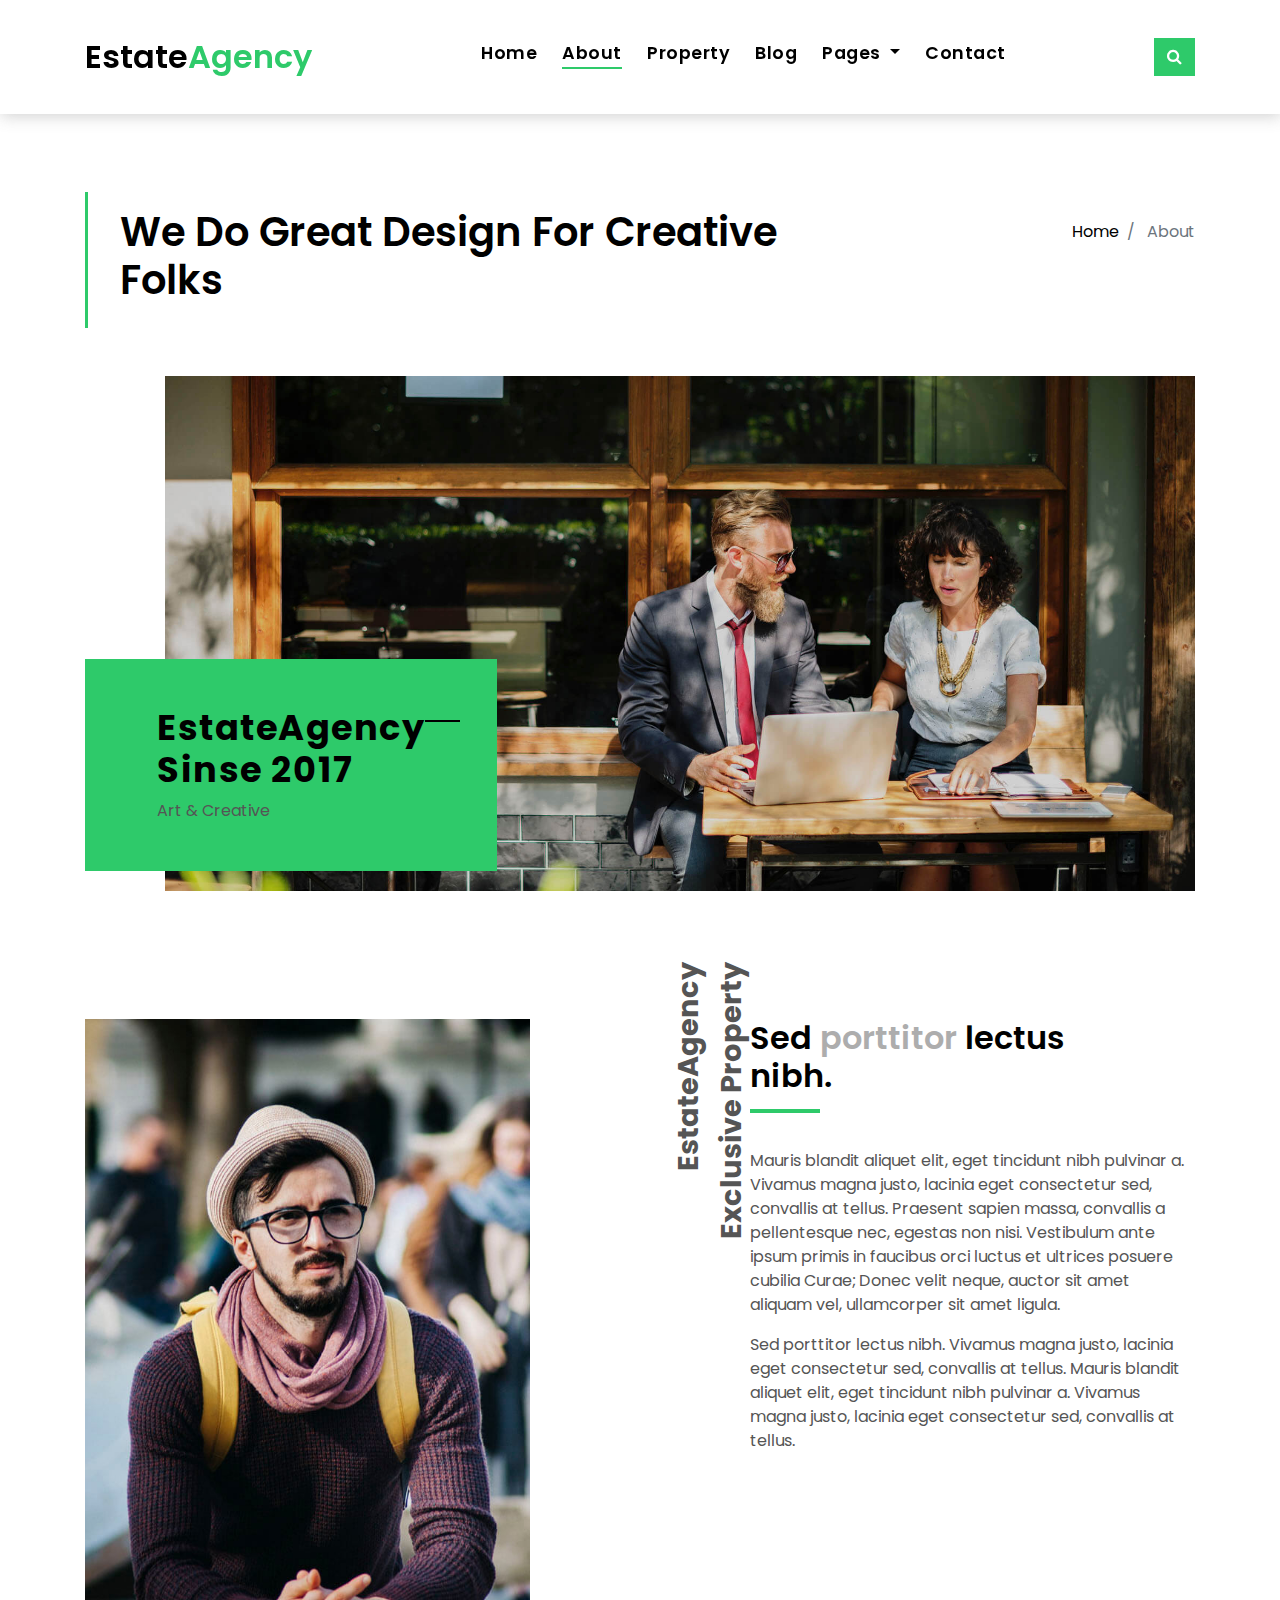
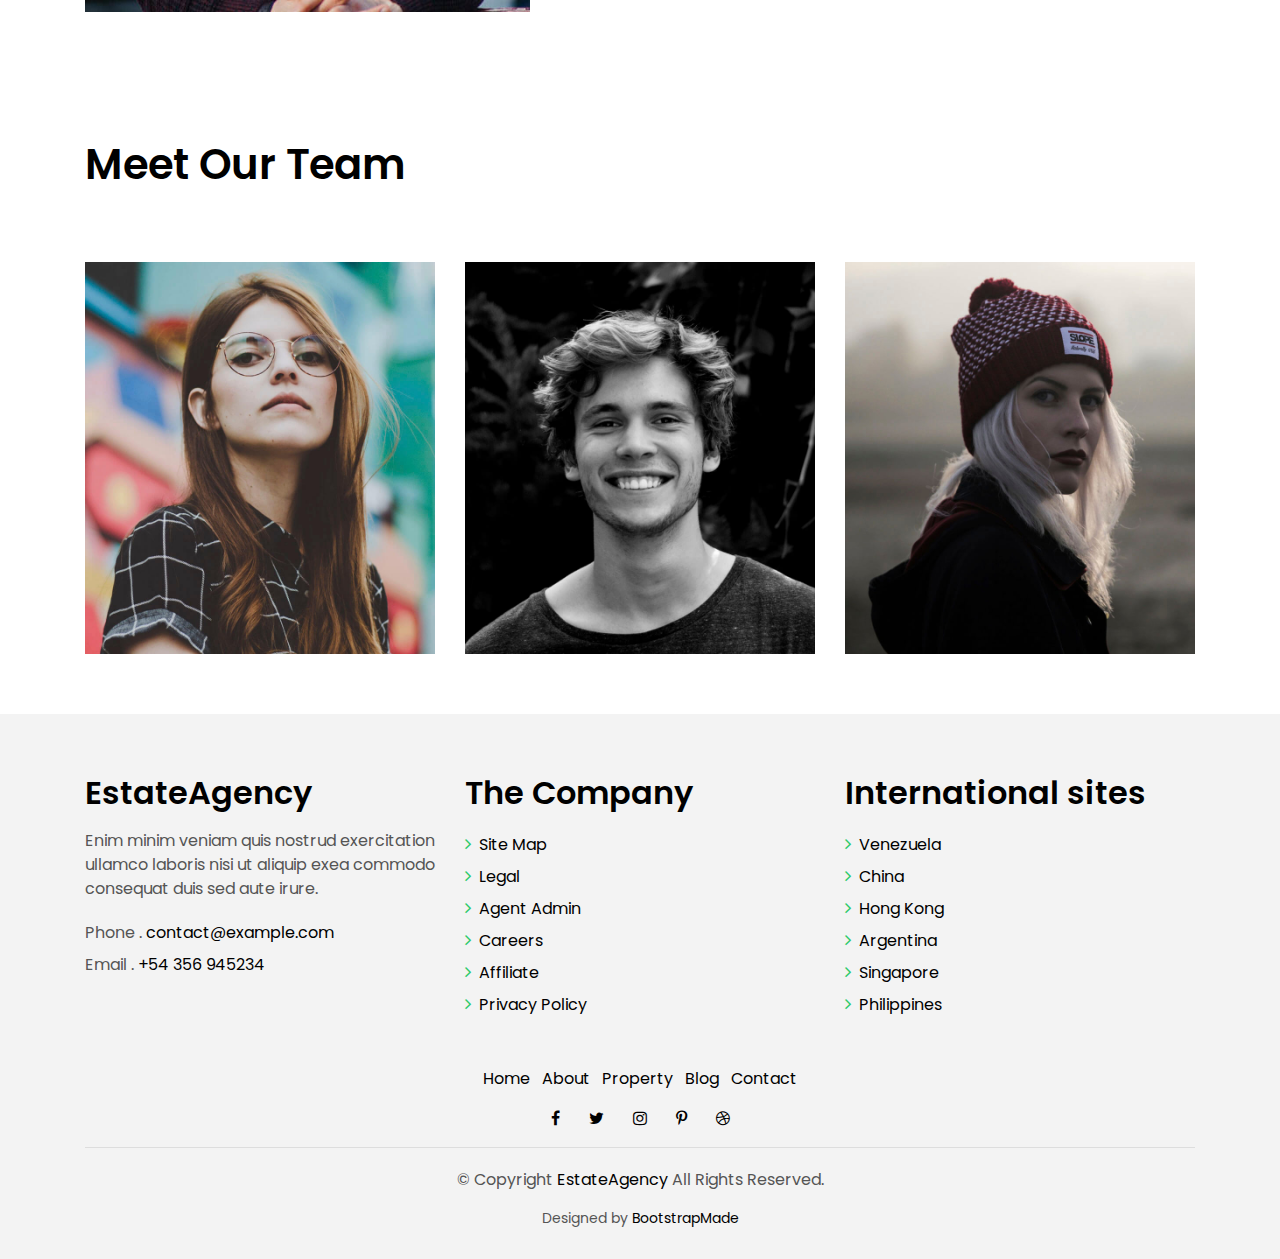
==== src/main/resources/templates/about.html @ 31f3a0de "website upload" ====
<!DOCTYPE html>
<html lang="en">
<head>
  <meta charset="utf-8">
  <title>EstateAgency Bootstrap Template</title>
  <meta content="width=device-width, initial-scale=1.0" name="viewport">
  <meta content="" name="keywords">
  <meta content="" name="description">

  <!-- Favicons -->
  <link href="img/favicon.png" rel="icon">
  <link href="img/apple-touch-icon.png" rel="apple-touch-icon">

  <!-- Google Fonts -->
  <link href="https://fonts.googleapis.com/css?family=Poppins:300,400,500,600,700" rel="stylesheet">

  <!-- Bootstrap CSS File -->
  <link href="lib/bootstrap/css/bootstrap.min.css" rel="stylesheet">

  <!-- Libraries CSS Files -->
  <link href="lib/font-awesome/css/font-awesome.min.css" rel="stylesheet">
  <link href="lib/animate/animate.min.css" rel="stylesheet">
  <link href="lib/ionicons/css/ionicons.min.css" rel="stylesheet">
  <link href="lib/owlcarousel/assets/owl.carousel.min.css" rel="stylesheet">

  <!-- Main Stylesheet File -->
  <link href="css/style.css" rel="stylesheet">

  <!-- =======================================================
    Theme Name: EstateAgency
    Theme URL: https://bootstrapmade.com/real-estate-agency-bootstrap-template/
    Author: BootstrapMade.com
    License: https://bootstrapmade.com/license/
  ======================================================= -->
</head>

<body>

  <div class="click-closed"></div>
  <!--/ Form Search Star /-->
  <div class="box-collapse">
    <div class="title-box-d">
      <h3 class="title-d">Search Property</h3>
    </div>
    <span class="close-box-collapse right-boxed ion-ios-close"></span>
    <div class="box-collapse-wrap form">
      <form class="form-a">
        <div class="row">
          <div class="col-md-12 mb-2">
            <div class="form-group">
              <label for="Type">Keyword</label>
              <input type="text" class="form-control form-control-lg form-control-a" placeholder="Keyword">
            </div>
          </div>
          <div class="col-md-6 mb-2">
            <div class="form-group">
              <label for="Type">Type</label>
              <select class="form-control form-control-lg form-control-a" id="Type">
                <option>All Type</option>
                <option>For Rent</option>
                <option>For Sale</option>
                <option>Open House</option>
              </select>
            </div>
          </div>
          <div class="col-md-6 mb-2">
            <div class="form-group">
              <label for="city">City</label>
              <select class="form-control form-control-lg form-control-a" id="city">
                <option>All City</option>
                <option>Alabama</option>
                <option>Arizona</option>
                <option>California</option>
                <option>Colorado</option>
              </select>
            </div>
          </div>
          <div class="col-md-6 mb-2">
            <div class="form-group">
              <label for="bedrooms">Bedrooms</label>
              <select class="form-control form-control-lg form-control-a" id="bedrooms">
                <option>Any</option>
                <option>01</option>
                <option>02</option>
                <option>03</option>
              </select>
            </div>
          </div>
          <div class="col-md-6 mb-2">
            <div class="form-group">
              <label for="garages">Garages</label>
              <select class="form-control form-control-lg form-control-a" id="garages">
                <option>Any</option>
                <option>01</option>
                <option>02</option>
                <option>03</option>
                <option>04</option>
              </select>
            </div>
          </div>
          <div class="col-md-6 mb-2">
            <div class="form-group">
              <label for="bathrooms">Bathrooms</label>
              <select class="form-control form-control-lg form-control-a" id="bathrooms">
                <option>Any</option>
                <option>01</option>
                <option>02</option>
                <option>03</option>
              </select>
            </div>
          </div>
          <div class="col-md-6 mb-2">
            <div class="form-group">
              <label for="price">Min Price</label>
              <select class="form-control form-control-lg form-control-a" id="price">
                <option>Unlimite</option>
                <option>$50,000</option>
                <option>$100,000</option>
                <option>$150,000</option>
                <option>$200,000</option>
              </select>
            </div>
          </div>
          <div class="col-md-12">
            <button type="submit" class="btn btn-b">Search Property</button>
          </div>
        </div>
      </form>
    </div>
  </div>
  <!--/ Form Search End /-->

  <!--/ Nav Star /-->
  <nav class="navbar navbar-default navbar-trans navbar-expand-lg fixed-top">
    <div class="container">
      <button class="navbar-toggler collapsed" type="button" data-toggle="collapse" data-target="#navbarDefault"
        aria-controls="navbarDefault" aria-expanded="false" aria-label="Toggle navigation">
        <span></span>
        <span></span>
        <span></span>
      </button>
      <a class="navbar-brand text-brand" href="index.html">Estate<span class="color-b">Agency</span></a>
      <button type="button" class="btn btn-link nav-search navbar-toggle-box-collapse d-md-none" data-toggle="collapse"
        data-target="#navbarTogglerDemo01" aria-expanded="false">
        <span class="fa fa-search" aria-hidden="true"></span>
      </button>
      <div class="navbar-collapse collapse justify-content-center" id="navbarDefault">
        <ul class="navbar-nav">
          <li class="nav-item">
            <a class="nav-link" href="index.html">Home</a>
          </li>
          <li class="nav-item">
            <a class="nav-link active" href="about.html">About</a>
          </li>
          <li class="nav-item">
            <a class="nav-link" href="property-grid.html">Property</a>
          </li>
          <li class="nav-item">
            <a class="nav-link" href="blog-grid.html">Blog</a>
          </li>
          <li class="nav-item dropdown">
            <a class="nav-link dropdown-toggle" href="#" id="navbarDropdown" role="button" data-toggle="dropdown"
              aria-haspopup="true" aria-expanded="false">
              Pages
            </a>
            <div class="dropdown-menu" aria-labelledby="navbarDropdown">
              <a class="dropdown-item" href="property-single.html">Property Single</a>
              <a class="dropdown-item" href="blog-single.html">Blog Single</a>
              <a class="dropdown-item" href="agents-grid.html">Agents Grid</a>
              <a class="dropdown-item" href="agent-single.html">Agent Single</a>
            </div>
          </li>
          <li class="nav-item">
            <a class="nav-link" href="contact.html">Contact</a>
          </li>
        </ul>
      </div>
      <button type="button" class="btn btn-b-n navbar-toggle-box-collapse d-none d-md-block" data-toggle="collapse"
        data-target="#navbarTogglerDemo01" aria-expanded="false">
        <span class="fa fa-search" aria-hidden="true"></span>
      </button>
    </div>
  </nav>
  <!--/ Nav End /-->

  <!--/ Intro Single star /-->
  <section class="intro-single">
    <div class="container">
      <div class="row">
        <div class="col-md-12 col-lg-8">
          <div class="title-single-box">
            <h1 class="title-single">We Do Great Design For Creative Folks</h1>
          </div>
        </div>
        <div class="col-md-12 col-lg-4">
          <nav aria-label="breadcrumb" class="breadcrumb-box d-flex justify-content-lg-end">
            <ol class="breadcrumb">
              <li class="breadcrumb-item">
                <a href="#">Home</a>
              </li>
              <li class="breadcrumb-item active" aria-current="page">
                About
              </li>
            </ol>
          </nav>
        </div>
      </div>
    </div>
  </section>
  <!--/ Intro Single End /-->

  <!--/ About Star /-->
  <section class="section-about">
    <div class="container">
      <div class="row">
        <div class="col-sm-12">
          <div class="about-img-box">
            <img src="img/slide-about-1.jpg" alt="" class="img-fluid">
          </div>
          <div class="sinse-box">
            <h3 class="sinse-title">EstateAgency
              <span></span>
              <br> Sinse 2017</h3>
            <p>Art & Creative</p>
          </div>
        </div>
        <div class="col-md-12 section-t8">
          <div class="row">
            <div class="col-md-6 col-lg-5">
              <img src="img/about-2.jpg" alt="" class="img-fluid">
            </div>
            <div class="col-lg-2  d-none d-lg-block">
              <div class="title-vertical d-flex justify-content-start">
                <span>EstateAgency Exclusive Property</span>
              </div>
            </div>
            <div class="col-md-6 col-lg-5 section-md-t3">
              <div class="title-box-d">
                <h3 class="title-d">Sed
                  <span class="color-d">porttitor</span> lectus
                  <br> nibh.</h3>
              </div>
              <p class="color-text-a">
                Mauris blandit aliquet elit, eget tincidunt nibh pulvinar a. Vivamus magna justo, lacinia eget
                consectetur sed, convallis
                at tellus. Praesent sapien massa, convallis a pellentesque nec, egestas non nisi. Vestibulum
                ante ipsum primis in faucibus orci luctus et ultrices posuere cubilia Curae; Donec velit
                neque, auctor sit amet aliquam vel, ullamcorper sit amet ligula.
              </p>
              <p class="color-text-a">
                Sed porttitor lectus nibh. Vivamus magna justo, lacinia eget consectetur sed, convallis at tellus.
                Mauris blandit aliquet
                elit, eget tincidunt nibh pulvinar a. Vivamus magna justo, lacinia eget consectetur sed,
                convallis at tellus.
              </p>
            </div>
          </div>
        </div>
      </div>
    </div>
  </section>
  <!--/ About End /-->

  <!--/ Team Star /-->
  <section class="section-agents section-t8">
    <div class="container">
      <div class="row">
        <div class="col-md-12">
          <div class="title-wrap d-flex justify-content-between">
            <div class="title-box">
              <h2 class="title-a">Meet Our Team</h2>
            </div>
          </div>
        </div>
      </div>
      <div class="row">
        <div class="col-md-4">
          <div class="card-box-d">
            <div class="card-img-d">
              <img src="img/agent-7.jpg" alt="" class="img-d img-fluid">
            </div>
            <div class="card-overlay card-overlay-hover">
              <div class="card-header-d">
                <div class="card-title-d align-self-center">
                  <h3 class="title-d">
                    <a href="agent-single.html" class="link-two">Margaret Sotillo
                      <br> Escala</a>
                  </h3>
                </div>
              </div>
              <div class="card-body-d">
                <p class="content-d color-text-a">
                  Sed porttitor lectus nibh, Cras ultricies ligula sed magna dictum porta two.
                </p>
                <div class="info-agents color-a">
                  <p>
                    <strong>Phone: </strong> +54 356 945234</p>
                  <p>
                    <strong>Email: </strong> agents@example.com</p>
                </div>
              </div>
              <div class="card-footer-d">
                <div class="socials-footer d-flex justify-content-center">
                  <ul class="list-inline">
                    <li class="list-inline-item">
                      <a href="#" class="link-one">
                        <i class="fa fa-facebook" aria-hidden="true"></i>
                      </a>
                    </li>
                    <li class="list-inline-item">
                      <a href="#" class="link-one">
                        <i class="fa fa-twitter" aria-hidden="true"></i>
                      </a>
                    </li>
                    <li class="list-inline-item">
                      <a href="#" class="link-one">
                        <i class="fa fa-instagram" aria-hidden="true"></i>
                      </a>
                    </li>
                    <li class="list-inline-item">
                      <a href="#" class="link-one">
                        <i class="fa fa-pinterest-p" aria-hidden="true"></i>
                      </a>
                    </li>
                    <li class="list-inline-item">
                      <a href="#" class="link-one">
                        <i class="fa fa-dribbble" aria-hidden="true"></i>
                      </a>
                    </li>
                  </ul>
                </div>
              </div>
            </div>
          </div>
        </div>
        <div class="col-md-4">
          <div class="card-box-d">
            <div class="card-img-d">
              <img src="img/agent-6.jpg" alt="" class="img-d img-fluid">
            </div>
            <div class="card-overlay card-overlay-hover">
              <div class="card-header-d">
                <div class="card-title-d align-self-center">
                  <h3 class="title-d">
                    <a href="agent-single.html" class="link-two">Stiven Spilver
                      <br> Darw</a>
                  </h3>
                </div>
              </div>
              <div class="card-body-d">
                <p class="content-d color-text-a">
                  Sed porttitor lectus nibh, Cras ultricies ligula sed magna dictum porta two.
                </p>
                <div class="info-agents color-a">
                  <p>
                    <strong>Phone: </strong> +54 356 945234</p>
                  <p>
                    <strong>Email: </strong> agents@example.com</p>
                </div>
              </div>
              <div class="card-footer-d">
                <div class="socials-footer d-flex justify-content-center">
                  <ul class="list-inline">
                    <li class="list-inline-item">
                      <a href="#" class="link-one">
                        <i class="fa fa-facebook" aria-hidden="true"></i>
                      </a>
                    </li>
                    <li class="list-inline-item">
                      <a href="#" class="link-one">
                        <i class="fa fa-twitter" aria-hidden="true"></i>
                      </a>
                    </li>
                    <li class="list-inline-item">
                      <a href="#" class="link-one">
                        <i class="fa fa-instagram" aria-hidden="true"></i>
                      </a>
                    </li>
                    <li class="list-inline-item">
                      <a href="#" class="link-one">
                        <i class="fa fa-pinterest-p" aria-hidden="true"></i>
                      </a>
                    </li>
                    <li class="list-inline-item">
                      <a href="#" class="link-one">
                        <i class="fa fa-dribbble" aria-hidden="true"></i>
                      </a>
                    </li>
                  </ul>
                </div>
              </div>
            </div>
          </div>
        </div>
        <div class="col-md-4">
          <div class="card-box-d">
            <div class="card-img-d">
              <img src="img/agent-5.jpg" alt="" class="img-d img-fluid">
            </div>
            <div class="card-overlay card-overlay-hover">
              <div class="card-header-d">
                <div class="card-title-d align-self-center">
                  <h3 class="title-d">
                    <a href="agent-single.html" class="link-two">Emma Toledo
                      <br> Cascada</a>
                  </h3>
                </div>
              </div>
              <div class="card-body-d">
                <p class="content-d color-text-a">
                  Sed porttitor lectus nibh, Cras ultricies ligula sed magna dictum porta two.
                </p>
                <div class="info-agents color-a">
                  <p>
                    <strong>Phone: </strong> +54 356 945234</p>
                  <p>
                    <strong>Email: </strong> agents@example.com</p>
                </div>
              </div>
              <div class="card-footer-d">
                <div class="socials-footer d-flex justify-content-center">
                  <ul class="list-inline">
                    <li class="list-inline-item">
                      <a href="#" class="link-one">
                        <i class="fa fa-facebook" aria-hidden="true"></i>
                      </a>
                    </li>
                    <li class="list-inline-item">
                      <a href="#" class="link-one">
                        <i class="fa fa-twitter" aria-hidden="true"></i>
                      </a>
                    </li>
                    <li class="list-inline-item">
                      <a href="#" class="link-one">
                        <i class="fa fa-instagram" aria-hidden="true"></i>
                      </a>
                    </li>
                    <li class="list-inline-item">
                      <a href="#" class="link-one">
                        <i class="fa fa-pinterest-p" aria-hidden="true"></i>
                      </a>
                    </li>
                    <li class="list-inline-item">
                      <a href="#" class="link-one">
                        <i class="fa fa-dribbble" aria-hidden="true"></i>
                      </a>
                    </li>
                  </ul>
                </div>
              </div>
            </div>
          </div>
        </div>
      </div>
    </div>
  </section>
  <!--/ Team End /-->

  <!--/ footer Star /-->
  <section class="section-footer">
    <div class="container">
      <div class="row">
        <div class="col-sm-12 col-md-4">
          <div class="widget-a">
            <div class="w-header-a">
              <h3 class="w-title-a text-brand">EstateAgency</h3>
            </div>
            <div class="w-body-a">
              <p class="w-text-a color-text-a">
                Enim minim veniam quis nostrud exercitation ullamco laboris nisi ut aliquip exea commodo consequat duis
                sed aute irure.
              </p>
            </div>
            <div class="w-footer-a">
              <ul class="list-unstyled">
                <li class="color-a">
                  <span class="color-text-a">Phone .</span> contact@example.com</li>
                <li class="color-a">
                  <span class="color-text-a">Email .</span> +54 356 945234</li>
              </ul>
            </div>
          </div>
        </div>
        <div class="col-sm-12 col-md-4 section-md-t3">
          <div class="widget-a">
            <div class="w-header-a">
              <h3 class="w-title-a text-brand">The Company</h3>
            </div>
            <div class="w-body-a">
              <div class="w-body-a">
                <ul class="list-unstyled">
                  <li class="item-list-a">
                    <i class="fa fa-angle-right"></i> <a href="#">Site Map</a>
                  </li>
                  <li class="item-list-a">
                    <i class="fa fa-angle-right"></i> <a href="#">Legal</a>
                  </li>
                  <li class="item-list-a">
                    <i class="fa fa-angle-right"></i> <a href="#">Agent Admin</a>
                  </li>
                  <li class="item-list-a">
                    <i class="fa fa-angle-right"></i> <a href="#">Careers</a>
                  </li>
                  <li class="item-list-a">
                    <i class="fa fa-angle-right"></i> <a href="#">Affiliate</a>
                  </li>
                  <li class="item-list-a">
                    <i class="fa fa-angle-right"></i> <a href="#">Privacy Policy</a>
                  </li>
                </ul>
              </div>
            </div>
          </div>
        </div>
        <div class="col-sm-12 col-md-4 section-md-t3">
          <div class="widget-a">
            <div class="w-header-a">
              <h3 class="w-title-a text-brand">International sites</h3>
            </div>
            <div class="w-body-a">
              <ul class="list-unstyled">
                <li class="item-list-a">
                  <i class="fa fa-angle-right"></i> <a href="#">Venezuela</a>
                </li>
                <li class="item-list-a">
                  <i class="fa fa-angle-right"></i> <a href="#">China</a>
                </li>
                <li class="item-list-a">
                  <i class="fa fa-angle-right"></i> <a href="#">Hong Kong</a>
                </li>
                <li class="item-list-a">
                  <i class="fa fa-angle-right"></i> <a href="#">Argentina</a>
                </li>
                <li class="item-list-a">
                  <i class="fa fa-angle-right"></i> <a href="#">Singapore</a>
                </li>
                <li class="item-list-a">
                  <i class="fa fa-angle-right"></i> <a href="#">Philippines</a>
                </li>
              </ul>
            </div>
          </div>
        </div>
      </div>
    </div>
  </section>
  <footer>
    <div class="container">
      <div class="row">
        <div class="col-md-12">
          <nav class="nav-footer">
            <ul class="list-inline">
              <li class="list-inline-item">
                <a href="#">Home</a>
              </li>
              <li class="list-inline-item">
                <a href="#">About</a>
              </li>
              <li class="list-inline-item">
                <a href="#">Property</a>
              </li>
              <li class="list-inline-item">
                <a href="#">Blog</a>
              </li>
              <li class="list-inline-item">
                <a href="#">Contact</a>
              </li>
            </ul>
          </nav>
          <div class="socials-a">
            <ul class="list-inline">
              <li class="list-inline-item">
                <a href="#">
                  <i class="fa fa-facebook" aria-hidden="true"></i>
                </a>
              </li>
              <li class="list-inline-item">
                <a href="#">
                  <i class="fa fa-twitter" aria-hidden="true"></i>
                </a>
              </li>
              <li class="list-inline-item">
                <a href="#">
                  <i class="fa fa-instagram" aria-hidden="true"></i>
                </a>
              </li>
              <li class="list-inline-item">
                <a href="#">
                  <i class="fa fa-pinterest-p" aria-hidden="true"></i>
                </a>
              </li>
              <li class="list-inline-item">
                <a href="#">
                  <i class="fa fa-dribbble" aria-hidden="true"></i>
                </a>
              </li>
            </ul>
          </div>
          <div class="copyright-footer">
            <p class="copyright color-text-a">
              &copy; Copyright
              <span class="color-a">EstateAgency</span> All Rights Reserved.
            </p>
          </div>
          <div class="credits">
            <!--
              All the links in the footer should remain intact.
              You can delete the links only if you purchased the pro version.
              Licensing information: https://bootstrapmade.com/license/
              Purchase the pro version with working PHP/AJAX contact form: https://bootstrapmade.com/buy/?theme=EstateAgency
            -->
            Designed by <a href="https://bootstrapmade.com/">BootstrapMade</a>
          </div>
        </div>
      </div>
    </div>
  </footer>
  <!--/ Footer End /-->

  <a href="#" class="back-to-top"><i class="fa fa-chevron-up"></i></a>
  <div id="preloader"></div>

  <!-- JavaScript Libraries -->
  <script src="lib/jquery/jquery.min.js"></script>
  <script src="lib/jquery/jquery-migrate.min.js"></script>
  <script src="lib/popper/popper.min.js"></script>
  <script src="lib/bootstrap/js/bootstrap.min.js"></script>
  <script src="lib/easing/easing.min.js"></script>
  <script src="lib/owlcarousel/owl.carousel.min.js"></script>
  <script src="lib/scrollreveal/scrollreveal.min.js"></script>
  <!-- Contact Form JavaScript File -->
  <script src="contactform/contactform.js"></script>

  <!-- Template Main Javascript File -->
  <script src="js/main.js"></script>

</body>
</html>
---- src/main/resources/templates/css/style.css ----
/*
  Theme Name: EstateAgency
  Theme URL: https://bootstrapmade.com/real-estate-agency-bootstrap-template/
  Author: BootstrapMade.com
  License: https://bootstrapmade.com/license/
*/

/*======================================
//--//-->   STYLES GENERALES
======================================*/

body {
  font-family: 'Poppins', sans-serif;
  color: #555555;
}

h1,
h2,
h3,
h4,
h5,
h6 {
  color: #000000;
}

a {
  color: #000000;
  transition: all .5s ease;
}

a:hover {
  color: #2eca6a;
  text-decoration: none;
}

.link-two {
  color: #000000;
  transition: all .5s ease;
}

.link-two:hover {
  text-decoration: underline;
  color: #000000;
}

.link-one {
  color: #000000;
  transition: all .5s ease;
}

.link-one:hover {
  color: #000000;
  text-decoration: none;
}

.link-icon {
  color: #000000;
  font-weight: 500;
}

.link-icon span {
  font-size: 14px;
  padding-left: 4px;
  vertical-align: middle;
}

.link-a {
  color: #ffffff;
  text-decoration: none;
}

.link-a:hover {
  color: #ffffff;
  text-decoration: none;
}

.link-a span {
  font-size: 18px;
  vertical-align: middle;
  margin-left: 5px;
}

.text-brand {
  color: #000000;
  font-size: 2rem;
  font-weight: 600;
}

.color-a {
  color: #000000;
}

.color-b {
  color: #2eca6a;
}

.color-d {
  color: #adadad;
}

.color-text-a {
  color: #555555;
}

.no-margin {
  margin: 0;
}

/*------/ Nav Pills  /------*/

.nav-pills-a.nav-pills .nav-link {
  color: #000000;
  position: relative;
  font-weight: 600;
}

.nav-pills-a.nav-pills .nav-link.active {
  background-color: transparent;
}

.nav-pills-a.nav-pills .nav-link.active:after {
  content: '';
  position: absolute;
  left: 0;
  bottom: -1px;
  width: 100%;
  height: 2px;
  background-color: #2eca6a;
  z-index: 2;
}

/*------/ Bg Image /------*/

.bg-image {
  background-repeat: no-repeat;
  background-attachment: fixed;
  background-size: cover;
  background-position: center center;
}

/*------/ List a /------*/

.list-a {
  display: inline-block;
  line-height: 2;
  padding: 0;
  list-style: none;
}

.list-a li {
  position: relative;
  width: 50%;
  float: left;
  padding-left: 25px;
  padding-right: 5px;
}

.list-a li:before {
  content: '';
  width: 10px;
  height: 2px;
  position: absolute;
  background-color: #313131;
  top: 15px;
  left: 0;
}

/*------/ Pagination-a /------*/

.pagination-a .pagination .page-link {
  margin: 0 .2rem;
  border-color: transparent;
  padding: .5rem .8rem;
  color: #000000;
}

.pagination-a .pagination .page-link:hover,
.pagination-a .pagination .page-link:active,
.pagination-a .pagination .page-link:focus {
  background-color: #2eca6a;
}

.pagination-a .pagination .page-link span {
  font-size: 1.2rem;
}

.pagination-a .pagination .next .page-link {
  padding: .4rem .9rem;
}

.pagination-a .pagination .page-item:last-child .page-link {
  border-top-right-radius: 0;
  border-bottom-right-radius: 0;
}

.pagination-a .pagination .page-item:first-child .page-link {
  border-top-left-radius: 0;
  border-bottom-left-radius: 0;
}

.pagination-a .pagination .page-item.disabled .page-link {
  padding: .4rem .9rem;
  color: #555555;
}

.pagination-a .pagination .page-item.active .page-link {
  background-color: #2eca6a;
}

.a {
  color: #2eca6a;
  font-size: 1.3rem;
}

/*------/ Icon Box /------*/

.icon-box .icon-box-icon {
  display: table-cell;
  vertical-align: top;
  font-size: 36px;
  color: #000000;
  width: 50px;
  padding-top: 8px;
}

.icon-box .icon-box-content {
  padding-top: 18px;
}

/*------/ Space Padding /------*/

.section-t8 {
  padding-top: 8rem;
}

.section-t4 {
  padding-top: 4rem;
}

.section-t3 {
  padding-top: 3rem;
}

.section-b2 {
  padding-bottom: 2rem;
}

.section-tb85 {
  padding: 8rem 0 5rem 0;
}

/*------/ Title /------*/

.title-wrap {
  padding-bottom: 4rem;
}

.title-a {
  font-size: 2.6rem;
  font-weight: 600;
}

.title-link {
  font-size: 1.2rem;
  font-weight: 300;
  padding-top: 1.2rem;
}

.title-link a {
  color: #313131;
}

.title-link span {
  font-size: 20px;
  padding-left: 4px;
  vertical-align: middle;
}

.title-box-d {
  padding-bottom: 1.8rem;
  margin-bottom: 1rem;
  position: relative;
}

.title-box-d .title-d {
  font-weight: 600;
  font-size: 2rem;
}

.title-box-d .title-d:after {
  content: '';
  position: absolute;
  width: 70px;
  height: 4px;
  background-color: #2eca6a;
  bottom: 20px;
  left: 0;
}

/*------/ Display Table & Table Cell /------*/

.display-table {
  width: 100%;
  height: 100%;
  display: table;
}

.table-cell {
  display: table-cell;
  vertical-align: middle;
}

/*------/ Ul Resect /------*/

.ul-resect ul,
.list-a ul,
.box-comments ul {
  list-style: none;
  padding-left: 0;
  margin-bottom: 0;
}

/*------/ Overlay /------*/

.overlay-a {
  background: linear-gradient(to bottom, rgba(0, 0, 0, 0) 0%, rgba(0, 0, 0, 0.2) 27%, rgba(0, 0, 0, 0.65) 90%);
}

.overlay {
  position: absolute;
  top: 0;
  left: 0px;
  padding: 0;
  height: 100%;
  width: 100%;
}

/*------/ Owl carousel /------*/

.owl-theme .owl-dots {
  text-align: center;
  margin-top: 18px;
}

.owl-theme .owl-dots .owl-dot {
  display: inline-block;
}

.owl-theme .owl-dots .owl-dot span {
  width: 16px;
  height: 9px;
  margin: 5px 5px;
  background: #000000;
  border: 0px solid #000000;
  display: block;
  transition: all 0.6s ease-in-out;
  cursor: pointer;
  border-radius: 0px;
}

.owl-theme .owl-dots .owl-dot:hover span {
  background-color: #2eca6a;
}

.owl-theme .owl-dots .owl-dot.active span {
  background-color: #2eca6a;
  width: 35px;
}

.owl-arrow .owl-nav {
  position: absolute;
  top: 0;
  right: 0;
  font-size: 1.8rem;
}

.owl-arrow .owl-nav .owl-prev,
.owl-arrow .owl-nav .owl-next {
  display: inline-block;
  transition: all 0.6s ease-in-out;
  color: #000000;
}

.owl-arrow .owl-nav .owl-prev.disabled,
.owl-arrow .owl-nav .owl-next.disabled {
  transition: all 0.6s ease-in-out;
  color: #adadad;
}

.owl-arrow .owl-nav .owl-next {
  margin-left: 15px;
}

.nav-arrow-a .owl-arrow .owl-nav {
  font-size: 1.8rem;
  margin-top: -110px;
}

.nav-arrow-a .owl-arrow .owl-nav .owl-next {
  margin-left: 15px;
}

.nav-arrow-b .owl-arrow .owl-nav {
  position: absolute;
  top: 0;
  right: 0;
  font-size: 1.2rem;
}

.nav-arrow-b .owl-arrow .owl-nav .owl-prev,
.nav-arrow-b .owl-arrow .owl-nav .owl-next {
  padding: .7rem 1.5rem !important;
  display: inline-block;
  transition: all 0.6s ease-in-out;
  color: #ffffff;
  background-color: #2eca6a;
  opacity: .9;
}

.nav-arrow-b .owl-arrow .owl-nav .owl-prev.disabled,
.nav-arrow-b .owl-arrow .owl-nav .owl-next.disabled {
  transition: all 0.6s ease-in-out;
  color: #ffffff;
}

.nav-arrow-b .owl-arrow .owl-nav .owl-prev:hover,
.nav-arrow-b .owl-arrow .owl-nav .owl-next:hover {
  background-color: #26a356;
}

.nav-arrow-b .owl-arrow .owl-nav .owl-next {
  margin-left: 0px;
}

/*------/ Socials /------*/

.socials-a .list-inline-item:not(:last-child) {
  margin-right: 25px;
}

/* Back to top button */

.back-to-top {
  position: fixed;
  display: none;
  background: #2eca6a;
  color: #fff;
  width: 44px;
  height: 44px;
  text-align: center;
  line-height: 1;
  font-size: 16px;
  border-radius: 50%;
  right: 15px;
  bottom: 15px;
  transition: background 0.5s;
  z-index: 11;
}

.back-to-top i {
  padding-top: 12px;
  color: #fff;
}

/* Prelaoder */

#preloader {
  position: fixed;
  top: 0;
  left: 0;
  right: 0;
  bottom: 0;
  z-index: 9999;
  overflow: hidden;
  background: #fff;
}

#preloader:before {
  content: "";
  position: fixed;
  top: calc(50% - 30px);
  left: calc(50% - 30px);
  border: 6px solid #f2f2f2;
  border-top: 6px solid #2eca6a;
  border-radius: 50%;
  width: 60px;
  height: 60px;
  -webkit-animation: animate-preloader 1s linear infinite;
  animation: animate-preloader 1s linear infinite;
}

@-webkit-keyframes animate-preloader {
  0% {
    -webkit-transform: rotate(0deg);
    transform: rotate(0deg);
  }

  100% {
    -webkit-transform: rotate(360deg);
    transform: rotate(360deg);
  }
}

@keyframes animate-preloader {
  0% {
    -webkit-transform: rotate(0deg);
    transform: rotate(0deg);
  }

  100% {
    -webkit-transform: rotate(360deg);
    transform: rotate(360deg);
  }
}

/*======================================
//--//-->   NAVBAR
======================================*/

.navbar-default {
  transition: all .5s ease-in-out;
  background-color: #ffffff;
  padding-top: 28px;
  padding-bottom: 28px;
  -webkit-backface-visibility: hidden;
  backface-visibility: hidden;
  box-shadow: 1px 2px 15px rgba(100, 100, 100, 0.3);
}

.navbar-default .nav-search {
  color: #000000;
  font-size: 1.5rem;
}

.navbar-default.navbar-reduce {
  box-shadow: 1px 2px 15px rgba(100, 100, 100, 0.3);
}

.navbar-default.navbar-trans,
.navbar-default.navbar-reduce {
  -webkit-backface-visibility: hidden;
  backface-visibility: hidden;
}

.navbar-default.navbar-trans .nav-item,
.navbar-default.navbar-reduce .nav-item {
  position: relative;
  padding-right: 10px;
  padding-bottom: 8px;
  margin-left: 0;
}

.navbar-default.navbar-trans .nav-link,
.navbar-default.navbar-reduce .nav-link {
  font-size: 1.1rem;
  color: #000000;
  font-weight: 600;
  letter-spacing: 0.030em;
  transition: all 0.1s ease-in-out;
  position: relative;
  padding-left: 0;
  padding-right: 0;
}

.navbar-default.navbar-trans .nav-link:before,
.navbar-default.navbar-reduce .nav-link:before {
  content: '';
  position: absolute;
  bottom: 5px;
  left: 0;
  width: 100%;
  height: 2px;
  z-index: 0;
  background-color: #2eca6a;
  -webkit-transform: scaleX(0);
  transform: scaleX(0);
  -webkit-transform-origin: right;
  transform-origin: right;
  transition: opacity .2s ease-out 0.3s, -webkit-transform .2s ease-out;
  transition: transform .2s ease-out, opacity .2s ease-out 0.3s;
  transition: transform .2s ease-out, opacity .2s ease-out 0.3s, -webkit-transform .2s ease-out;
}

.navbar-default.navbar-trans .nav-link:hover,
.navbar-default.navbar-reduce .nav-link:hover {
  color: #000000;
}

.navbar-default.navbar-trans .nav-link:hover:before,
.navbar-default.navbar-reduce .nav-link:hover:before {
  -webkit-transform: scaleX(1);
  transform: scaleX(1);
  -webkit-transform-origin: left;
  transform-origin: left;
}

.navbar-default.navbar-trans .show > .nav-link:before,
.navbar-default.navbar-trans .active > .nav-link:before,
.navbar-default.navbar-trans .nav-link.show:before,
.navbar-default.navbar-trans .nav-link.active:before,
.navbar-default.navbar-reduce .show > .nav-link:before,
.navbar-default.navbar-reduce .active > .nav-link:before,
.navbar-default.navbar-reduce .nav-link.show:before,
.navbar-default.navbar-reduce .nav-link.active:before {
  -webkit-transform: scaleX(1);
  transform: scaleX(1);
}

.navbar-default.navbar-trans .nav-link:before {
  background-color: #2eca6a;
}

.navbar-default.navbar-trans .nav-link:hover {
  color: #000000;
}

.navbar-default.navbar-trans .show > .nav-link,
.navbar-default.navbar-trans .active > .nav-link,
.navbar-default.navbar-trans .nav-link.show,
.navbar-default.navbar-trans .nav-link.active {
  color: #000000;
}

.navbar-default.navbar-reduce {
  transition: all .5s ease-in-out;
  padding-top: 19px;
  padding-bottom: 19px;
}

.navbar-default.navbar-reduce .nav-link {
  color: #000000;
}

.navbar-default.navbar-reduce .nav-link:before {
  background-color: #2eca6a;
}

.navbar-default.navbar-reduce .nav-link:hover {
  color: #000000;
}

.navbar-default.navbar-reduce .show > .nav-link,
.navbar-default.navbar-reduce .active > .nav-link,
.navbar-default.navbar-reduce .nav-link.show,
.navbar-default.navbar-reduce .nav-link.active {
  color: #000000;
}

.navbar-default.navbar-reduce .navbar-brand {
  color: #000000;
}

.navbar-default .dropdown .dropdown-menu {
  border-top: 0;
  border-left: 4px solid #2eca6a;
  border-right: 0;
  border-bottom: 0;
  -webkit-transform: translate3d(0px, -40px, 0px);
  transform: translate3d(0px, -40px, 0px);
  opacity: 0;
  filter: alpha(opacity=0);
  visibility: hidden;
  transition: all 0.5s cubic-bezier(0.3, 0.65, 0.355, 1) 0s, opacity 0.31s ease 0s, height 0s linear 0.36s;
  margin: 0;
  border-radius: 0;
  padding: 12px 0;
}

.navbar-default .dropdown .dropdown-menu .dropdown-item {
  padding: 12px 18px;
  transition: all 500ms ease;
  font-weight: 600;
  min-width: 220px;
}

.navbar-default .dropdown .dropdown-menu .dropdown-item:hover {
  background-color: #ffffff;
  color: #2eca6a;
  transition: all 500ms ease;
}

.navbar-default .dropdown .dropdown-menu .dropdown-item.active {
  background-color: #ffffff;
  color: #2eca6a;
}

.navbar-default .dropdown:hover .dropdown-menu {
  -webkit-transform: translate3d(0px, 0px, 0px);
  transform: translate3d(0px, 0px, 0px);
  visibility: visible;
  opacity: 1;
  filter: alpha(opacity=1);
}

/*------/ Hamburger Navbar /------*/

.navbar-toggler {
  position: relative;
}

.navbar-toggler:focus,
.navbar-toggler:active {
  outline: 0;
}

.navbar-toggler span {
  display: block;
  background-color: #000000;
  height: 3px;
  width: 25px;
  margin-top: 4px;
  margin-bottom: 4px;
  -webkit-transform: rotate(0deg);
  transform: rotate(0deg);
  left: 0;
  opacity: 1;
}

.navbar-toggler span:nth-child(1),
.navbar-toggler span:nth-child(3) {
  transition: -webkit-transform .35s ease-in-out;
  transition: transform .35s ease-in-out;
  transition: transform .35s ease-in-out, -webkit-transform .35s ease-in-out;
}

.navbar-toggler:not(.collapsed) span:nth-child(1) {
  position: absolute;
  left: 12px;
  top: 10px;
  -webkit-transform: rotate(135deg);
  transform: rotate(135deg);
  opacity: 0.9;
}

.navbar-toggler:not(.collapsed) span:nth-child(2) {
  height: 12px;
  visibility: hidden;
  background-color: transparent;
}

.navbar-toggler:not(.collapsed) span:nth-child(3) {
  position: absolute;
  left: 12px;
  top: 10px;
  -webkit-transform: rotate(-135deg);
  transform: rotate(-135deg);
  opacity: 0.9;
}

/*======================================
//--//-->   BOX COLAPSE
======================================*/

.box-collapse {
  position: fixed;
  top: 0;
  bottom: 0;
  right: 0;
  width: 100%;
  z-index: 1040;
  background-color: #ffffff;
  -webkit-transform: translateX(100%);
  transform: translateX(100%);
  transition: all 0.6s ease;
}

.box-collapse .title-box-d {
  top: 30px;
  left: 60px;
  opacity: 0;
  transition: all 1s ease;
  transition-delay: .3s;
}

.box-collapse-wrap {
  opacity: 0;
  position: absolute;
  left: 0;
  top: 6.5rem;
  bottom: 5rem;
  padding-left: 10%;
  padding-right: 10%;
  overflow-x: hidden;
  overflow-y: auto;
  margin: 0;
  -webkit-transform: translateY(3rem);
  transform: translateY(3rem);
  transition: opacity 0.5s 0.5s ease, -webkit-transform 0.5s 0.5s ease;
  transition: transform 0.5s 0.5s ease, opacity 0.5s 0.5s ease;
  transition: transform 0.5s 0.5s ease, opacity 0.5s 0.5s ease, -webkit-transform 0.5s 0.5s ease;
}

.box-collapse-open .click-closed {
  visibility: visible;
}

.box-collapse-open .box-collapse {
  -webkit-transform: translateX(0);
  transform: translateX(0);
  box-shadow: 0 0 65px rgba(0, 0, 0, 0.07);
  opacity: 1;
}

.box-collapse-open .box-collapse .title-box-d {
  -webkit-transform: translate(0);
  transform: translate(0);
  opacity: 1;
}

.box-collapse-open .box-collapse-wrap {
  -webkit-transform: translate(0);
  transform: translate(0);
  opacity: 1;
}

.box-collapse-closed .box-collapse {
  opacity: .7;
  transition-delay: 0s;
}

.box-collapse-closed .box-collapse .title-box-d {
  opacity: 0;
  transition-delay: 0s;
}

.box-collapse-closed .box-collapse .form-a {
  opacity: 0;
  transition-delay: 0s;
}

.click-closed {
  position: fixed;
  top: 0;
  left: 0;
  width: 100%;
  height: 100%;
  visibility: hidden;
  z-index: 1035;
  background-color: #000000;
  opacity: .4;
}

.close-box-collapse {
  position: absolute;
  z-index: 1050;
  top: 2rem;
  font-size: 3.5rem;
  line-height: 1;
  color: #000000;
  cursor: pointer;
  transition: all 0.3s ease;
}

.right-boxed {
  right: 4.2857rem;
}

/*======================================
//--//-->   INTRO
======================================*/

.intro {
  height: 100vh;
  position: relative;
  color: #ffffff;
}

.intro .owl-theme .owl-dots {
  position: absolute;
  bottom: 70px;
  right: 50px;
}

.intro .owl-theme .owl-dots .owl-dot span {
  background: #ffffff;
  border: 0px solid #ffffff;
}

.intro .owl-theme .owl-dots .owl-dot:hover span {
  background-color: #2eca6a;
}

.intro .owl-theme .owl-dots .owl-dot.active span {
  background-color: #2eca6a;
}

.intro .intro-item {
  padding-top: 2rem;
}

.intro .carousel-item-a {
  position: relative;
  height: 100vh;
}

.intro .carousel-item-a.bg-image {
  background-attachment: scroll;
}

.intro .intro-content {
  position: absolute;
}

.intro .intro-body {
  padding-left: 1rem;
}

.intro .intro-body .price-a {
  color: #ffffff;
  padding: 1rem 1.5rem;
  border: 2px solid #2eca6a;
  border-radius: 50px;
  text-transform: uppercase;
  letter-spacing: 0.030em;
}

.intro .spacial {
  -webkit-animation-delay: .2s;
  animation-delay: .2s;
  color: #ffffff;
}

.intro .intro-title-top {
  -webkit-animation-delay: .6s;
  animation-delay: .6s;
  margin-bottom: 1rem;
  font-size: .9rem;
  color: #ffffff;
  letter-spacing: .05em;
}

.intro .intro-title {
  transition-duration: 9s !important;
  color: #ffffff;
  font-weight: 700;
  font-size: 2.8rem;
  text-transform: uppercase;
}

.intro .intro-subtitle {
  font-size: 1.5rem;
  font-weight: 300;
}

.intro .intro-subtitle.intro-price {
  padding-top: 1rem;
  font-size: 1.2rem;
}

/*------/ Intro Single /------*/

.intro-single {
  padding: 12rem 0 3rem;
}

.intro-single .title-single-box {
  padding: 1rem 0 1rem 2rem;
}

.intro-single .title-single-box {
  border-left: 3px solid #2eca6a;
}

.intro-single .title-single-box .title-single {
  font-weight: 600;
  font-size: 2.2rem;
}

.intro-single .breadcrumb-box {
  padding: 1rem 0 0 .5rem;
}

.intro-single .breadcrumb {
  background-color: transparent;
  padding-right: 0;
  padding-left: 0;
}

/*======================================
//--//-->   CARD GENERAL
======================================*/

.card-box-a,
.card-box-b,
.card-box-d {
  position: relative;
  overflow: hidden;
  -webkit-backface-visibility: hidden;
  backface-visibility: hidden;
}

.card-box-a .img-a,
.card-box-a .img-b,
.card-box-b .img-a,
.card-box-b .img-b {
  transition: .8s all ease-in-out;
}

.card-overlay {
  position: absolute;
  width: 100%;
  height: 100%;
  top: 0;
  left: 0;
}

.card-shadow {
  -webkit-backface-visibility: hidden;
  backface-visibility: hidden;
}

.card-shadow:before {
  content: ' ';
  position: absolute;
  top: 0;
  left: 0;
  width: 100%;
  height: 100%;
  z-index: 1;
  background: linear-gradient(to bottom, rgba(0, 0, 0, 0) 0%, rgba(0, 0, 0, 0.2) 27%, rgba(0, 0, 0, 0.65) 90%);
}

/*======================================
//--//-->   PROPERTY - CARD-A
======================================*/

.card-overlay-a-content {
  transition: all .5s ease-in;
  position: absolute;
  width: 100%;
  bottom: 0px;
  z-index: 2;
}

.card-header-a {
  padding: 0 1rem;
}

.card-header-a .card-title-a {
  color: #ffffff;
  margin-bottom: 0;
  padding-bottom: .7rem;
}

.card-header-a .card-title-a a {
  color: #ffffff;
  text-decoration: none;
}

.card-body-a {
  z-index: 2;
  transition: all .5s ease-in;
  padding: 0rem 1rem 2rem 1rem;
}

.card-body-a .price-box {
  padding-bottom: .5rem;
}

.price-a {
  color: #ffffff;
  padding: .6rem .8rem;
  border: 2px solid #2eca6a;
  border-radius: 50px;
  text-transform: uppercase;
  letter-spacing: 0.030em;
}

.card-footer-a {
  width: 100%;
  position: absolute;
  z-index: 2;
  background-color: #2eca6a;
}

.card-info {
  list-style: none;
  margin-bottom: 0;
  padding: .5rem 0;
}

.card-info .card-info-title {
  font-size: 1rem;
  color: #313131;
}

.card-info li span {
  color: #ffffff;
  font-size: .9rem;
}

/*------/ Property Grid /-----*/

.property-grid .grid-option {
  text-align: right;
  margin-bottom: 2rem;
}

.property-grid .grid-option .custom-select {
  border-radius: 0;
  width: 200px;
  border-color: #313131;
}

.property-grid .grid-option .custom-select:hover,
.property-grid .grid-option .custom-select:active,
.property-grid .grid-option .custom-select:focus {
  border-color: #313131;
}

.property-grid .grid-option .custom-select option {
  border-color: #313131;
}

/*------/ Property Single /-----*/

.gallery-property {
  margin-bottom: 3rem;
}

.property-price {
  margin: 0 auto;
}

.property-price .card-header-c {
  padding: 0;
}

.summary-list {
  padding-right: 1rem;
  color: #000000;
}

.summary-list .list {
  padding: 0;
  line-height: 2;
}

.summary-list .list span {
  color: #555555;
}

.property-agent .title-agent {
  font-weight: 600;
}

.property-agent ul {
  line-height: 2;
  color: #000000;
}

.property-agent .socials-a {
  text-align: center;
}

/*======================================
//--//-->   NEWS - CARD-B
======================================*/

.card-header-b {
  padding: 1rem;
  color: #ffffff;
  position: absolute;
  bottom: 20px;
  z-index: 2;
}

.card-header-b .category-b {
  font-size: .9rem;
  background-color: #2eca6a;
  padding: .3rem .7rem;
  color: #313131;
  letter-spacing: 0.030em;
  border-radius: 50px;
  text-decoration: none;
}

.card-header-b .title-2 {
  margin-bottom: 0;
  padding: .6rem 0;
  font-size: 1.5rem;
}

.card-header-b .title-2 a {
  color: #ffffff;
  text-decoration: none;
}

.card-header-b .date-b {
  color: #d8d8d8;
  font-size: 1rem;
}

/*------/ News Single /------*/

.post-information {
  padding: 3rem 0;
}

.post-content {
  font-size: 1.1rem;
  font-weight: 300;
  line-height: 1.6;
}

.post-content .post-intro {
  font-size: 1.7rem;
  font-weight: 300;
  margin-bottom: 4rem;
  line-height: 1.6;
  color: #000000;
  font-weight: 400;
}

.post-content p {
  margin-bottom: 1.7rem;
}

.post-content .blockquote {
  padding: 1rem 3rem 1.7rem 3rem;
  border-left: 3px solid #2eca6a;
  color: #000000;
}

.post-content .blockquote footer {
  text-align: left;
  padding: 0;
}

.post-footer {
  padding: 3rem 0 4rem;
}

.post-share .socials {
  display: inline-block;
}

.post-share .socials li {
  margin-left: .6rem;
}

/*------/ Comments /------*/

.box-comments .list-comments li {
  padding-bottom: 3.5rem;
}

.box-comments .list-comments .comment-avatar {
  display: table-cell;
  vertical-align: top;
}

.box-comments .list-comments .comment-avatar img {
  width: 80px;
  height: 80px;
}

.box-comments .list-comments .comment-author {
  font-size: 1.3rem;
}

.box-comments .list-comments .comment-details {
  display: table-cell;
  vertical-align: top;
  padding-left: 25px;
}

.box-comments .list-comments .comment-description {
  padding: .8rem 0 .5rem 0;
}

.box-comments .list-comments a {
  color: #000000;
}

.box-comments .list-comments span {
  display: block;
  color: #2B2A2A;
  font-style: italic;
}

.box-comments .comment-children {
  margin-left: 40px;
}

/*======================================
//--//-->   SERVICES - CARD-C
======================================*/

.card-box-c {
  position: relative;
}

.card-header-c {
  padding: 0 1rem 1rem 1rem;
}

.card-body-c {
  padding: .5rem .5rem 0 .5rem;
}

.card-footer-c {
  padding-left: .5rem;
}

.card-box-ico {
  padding: 1rem 3rem 1rem 2.5rem;
  border: 5px solid #2eca6a;
}

.card-box-ico span {
  font-size: 4rem;
  color: #000000;
}

.title-c {
  font-size: 2.5rem;
  font-weight: 600;
  margin-left: -40px;
}

/*======================================
//--//-->   AGENTS - CARD-D
======================================*/

.card-box-d .card-overlay-hover {
  transition: all .2s ease-in-out;
  padding: 15px 40px 15px 35px;
}

.card-box-d .title-d {
  transition: .3s ease-in-out;
  font-size: 2rem;
  font-weight: 600;
  margin: 1rem 0;
  -webkit-transform: translateY(-20px);
  transform: translateY(-20px);
  opacity: 0;
}

.card-box-d .content-d {
  opacity: 0;
  transition: .5s ease-in-out;
  -webkit-transform: translateY(-40px);
  transform: translateY(-40px);
}

.card-box-d .info-agents {
  opacity: 0;
  transition: .5s ease-in-out;
}

.card-box-d .card-footer-d {
  transition: .5s ease-in-out;
  -webkit-transform: translateY(40px);
  transform: translateY(40px);
  opacity: 0;
  position: absolute;
  width: 100%;
  bottom: 10px;
  left: 0;
}

.card-box-d .list-inline-item:not(:last-child) {
  margin-right: 25px;
}

.card-box-d:hover .card-overlay-hover {
  background-color: #2eca6a;
  opacity: .9;
}

.card-box-d:hover .title-d,
.card-box-d:hover .content-d,
.card-box-d:hover .info-agents,
.card-box-d:hover .card-footer-d {
  opacity: 1;
  -webkit-transform: translateY(0);
  transform: translateY(0);
}

/*------/ Agent Single /------*/

.agent-info-box .socials-footer {
  margin-top: 2rem;
}

.agent-info-box .socials-footer li {
  margin-right: 1.5rem;
}

/*======================================
//--//-->   ABOUT
======================================*/

.section-about .title-vertical {
  position: absolute;
  letter-spacing: 0;
  -webkit-transform: rotate(-90deg);
  transform: rotate(-90deg);
  top: 50px;
  text-align: left;
  font-size: 1.8rem;
  width: 300px;
  font-weight: 700;
  text-align: right;
}

.about-img-box {
  padding-left: 1rem;
  position: relative;
}

.sinse-box {
  background-color: #2eca6a;
  padding: 1rem 2rem;
  position: absolute;
  left: 15px;
  bottom: 10px;
}

.sinse-box .sinse-title {
  font-weight: 700;
  letter-spacing: 0.043em;
  font-size: 1rem;
}

.sinse-box .sinse-title span {
  position: absolute;
}

.sinse-box .sinse-title span:after {
  content: ' ';
  width: 35px;
  height: 2px;
  background-color: #000000;
  position: absolute;
  bottom: -15px;
}

.sinse-box p {
  margin-bottom: 0;
  font-size: .7rem;
}

/*======================================
//--//-->   TESTIMONIALS
======================================*/

.testimonials-box {
  padding: 1rem 0;
}

.testimonials-box .testimonial-avatar {
  width: 80px !important;
  display: -webkit-inline-box !important;
  display: -webkit-inline-flex !important;
  display: -ms-inline-flexbox !important;
  display: inline-flex !important;
  border-radius: 50%;
}

.testimonial-ico {
  text-align: center;
}

.testimonial-ico span {
  font-size: 1.8rem;
  background-color: #2eca6a;
  color: #ffffff;
  padding: .4rem 1rem;
  border-radius: 50px;
}

.testimonial-text {
  font-style: italic;
  margin-top: 25px;
  padding: 1.5rem 1.5rem;
  background-color: #f3f3f3;
  position: relative;
}

.testimonial-text:after {
  content: "";
  position: absolute;
  top: 100%;
  left: 25px;
  width: 0px;
  height: 0px;
  border-top: 15px solid #f3f3f3;
  border-left: 15px solid transparent;
  border-right: 15px solid transparent;
}

.testimonial-author-box {
  margin-top: 2rem;
}

.testimonial-author {
  margin-left: 1rem;
  display: -webkit-inline-box;
  display: -webkit-inline-flex;
  display: -ms-inline-flexbox;
  display: inline-flex;
  font-size: 1.2rem;
  color: #000000;
}

/*======================================
//--//-->   FOOTER
======================================*/

.section-footer {
  padding-top: 60px;
  margin-top: 60px;
  background: #f3f3f3;
}

.section-footer ul {
  line-height: 2;
}

.section-footer .item-list-a i {
  font-size: 18px;
  padding-right: 4px;
  color: #2eca6a;
}

.section-footer .widget-a .w-title-a {
  margin-bottom: 1rem;
}

footer {
  background: #f3f3f3;
  text-align: center;
  padding: 30px 0;
}

footer .copyright-footer {
  border-top: 1px solid #ddd;
  padding-top: 20px;
}

footer .credits {
  font-size: 14px;
}

/*======================================
//--//-->   FORM INPUT
======================================*/

.form-a #sendmessage {
  color: #2eca6a;
  border: 1px solid #26a356;
  display: none;
  text-align: center;
  padding: 15px;
  font-weight: 600;
  margin-bottom: 15px;
}

.form-a #errormessage {
  color: red;
  display: none;
  border: 1px solid red;
  text-align: center;
  padding: 15px;
  font-weight: 600;
  margin-bottom: 15px;
}

.form-a #sendmessage.show,
.form-a #errormessage.show,
.form-a .show {
  display: block;
}

.form-a .validation {
  color: red;
  display: none;
  margin: 4px 0 20px 0;
  font-weight: 400;
  font-size: 13px;
}

.form-a label {
  color: #000000;
  position: relative;
}

.form-a select.form-control-lg:not([size]):not([multiple]) {
  height: 3.5rem;
}

.form-a .form-control {
  border-radius: 0;
  font-size: 1.1rem;
  font-weight: 300;
}

.form-a .form-control.form-control-a {
  height: 3.5rem;
}

.form-a .form-control:focus {
  box-shadow: none;
  border-color: #2eca6a;
}

/*======================================
//--//-->   BUTTON
======================================*/

.btn {
  transition: .5s ease;
}

.btn.btn-a,
.btn.btn-b {
  border-radius: 0;
  padding: 1rem 3rem;
  letter-spacing: .05rem;
}

.btn.btn-a {
  background-color: #000000;
  color: #ffffff;
}

.btn.btn-a:hover {
  background-color: #2eca6a;
  color: #000000;
}

.btn.btn-b {
  background-color: #2eca6a;
  color: #000000;
}

.btn.btn-b:hover {
  background-color: #000000;
  color: #ffffff;
}

.btn.btn-b-n {
  background-color: #2eca6a;
  color: #ffffff;
  border-radius: 0;
}

.btn.btn-b-n:hover {
  background-color: #26a356;
  color: #ffffff;
}

@media (min-width: 576px) {
  .intro .intro-title {
    font-size: 3.5rem;
  }

  .intro .intro-subtitle.intro-price {
    font-size: 1.3rem;
  }

  .about-img-box {
    padding-left: 4rem;
  }

  .sinse-box {
    padding: 1.5rem 2.5rem;
    bottom: 20px;
  }

  .sinse-box .sinse-title {
    font-size: 1.3rem;
  }

  .sinse-box p {
    font-size: .8rem;
  }

  .sinse-box p {
    font-size: 1rem;
  }
}

@media (min-width: 768px) {
  .link-a {
    font-size: .9rem;
  }

  .link-a span {
    font-size: 1.5rem;
  }

  .navbar-default.navbar-trans .nav-item,
  .navbar-default.navbar-reduce .nav-item {
    margin-left: 15px;
  }

  .navbar-default .dropdown .dropdown-menu {
    border-top: 4px solid #2eca6a;
    border-left: 0;
    display: block;
    position: absolute;
    box-shadow: 0 2px rgba(17, 16, 15, 0.1), 0 2px 10px rgba(20, 19, 18, 0.1);
  }

  .box-collapse {
    width: 50%;
  }

  .intro .owl-theme .owl-dots {
    right: 200px;
  }

  .intro .intro-body {
    padding-left: 2rem;
  }

  .intro .intro-title-top {
    font-size: 1rem;
    margin-bottom: 1rem;
  }

  .intro .intro-title {
    font-size: 4rem;
  }

  .intro .intro-subtitle {
    font-size: 2.5rem;
  }

  .intro .intro-subtitle.intro-price {
    padding-top: 2rem;
    font-size: 1.5rem;
  }

  .intro-single .title-single-box .title-single {
    font-size: 2.1rem;
  }

  .grid .card-box-a,
  .grid .card-box-b,
  .grid .card-box-c,
  .grid .card-box-d {
    margin-bottom: 2.5rem;
  }

  .card-box-a:hover .img-a,
  .card-box-a:hover .img-b,
  .card-box-b:hover .img-a,
  .card-box-b:hover .img-b {
    -webkit-transform: scale(1.2);
    transform: scale(1.2);
  }

  .card-box-a .price-a,
  .card-box-b .price-a {
    font-size: .9rem;
  }

  .card-box-a:hover .card-overlay-a-content {
    bottom: 60px;
  }

  .card-box-a:hover .card-body-a {
    padding-bottom: 1rem;
  }

  .card-overlay-a-content {
    bottom: -20px;
  }

  .card-header-a .card-title-a {
    font-size: 1.3rem;
  }

  .card-info .card-info-title {
    font-size: .9rem;
  }

  .card-info li span {
    font-size: .8rem;
  }

  .card-header-b {
    bottom: 0px;
  }

  .card-header-b .title-2 {
    font-size: 1rem;
  }

  .card-header-b .date-b {
    font-size: .9rem;
  }

  .box-comments .list-comments .comment-author {
    font-size: 1.5rem;
  }

  .title-c {
    font-size: 1.8rem;
  }

  .card-box-d .card-overlay-hover {
    padding: 5px 15px 5px 10px;
  }

  .card-box-d .title-d {
    font-size: 1.1rem;
    margin: .5rem 0;
  }

  .card-box-d .content-d {
    font-size: .8rem;
    margin: .5rem 0;
  }

  .card-box-d .card-body-d p {
    margin-bottom: 8px;
    font-size: .8rem;
  }

  .about-img-box {
    padding-left: 5rem;
  }

  .sinse-box {
    padding: 1.5rem 3rem;
  }

  .sinse-box .sinse-title {
    font-size: 1.8rem;
  }
}

@media (min-width: 768px) and (min-width: 768px) {
  .card-box-a:hover .card-overlay-a-content {
    bottom: 60px;
  }
}

@media (min-width: 768px) and (min-width: 992px) {
  .card-box-a:hover .card-overlay-a-content {
    bottom: 64px;
  }
}

@media (min-width: 992px) {
  .link-a {
    font-size: 1rem;
  }

  .link-a span {
    font-size: 18px;
  }

  .list-a li {
    width: 33.333%;
  }

  .intro .intro-title-top {
    font-size: 1rem;
    margin-bottom: 2rem;
  }

  .intro .intro-title {
    font-size: 4.5rem;
  }

  .intro .intro-subtitle.intro-price {
    padding-top: 3rem;
  }

  .intro-single .title-single-box .title-single {
    font-size: 2.5rem;
  }

  .card-box-a .price-a,
  .card-box-b .price-a {
    font-size: 1rem;
  }

  .card-overlay-a-content {
    bottom: 0px;
  }

  .card-header-a .card-title-a {
    font-size: 2rem;
  }

  .card-info .card-info-title {
    font-size: 1rem;
  }

  .card-info li span {
    font-size: 1rem;
  }

  .card-header-b {
    bottom: 20px;
  }

  .card-header-b .title-2 {
    font-size: 1.6rem;
  }

  .card-header-b .date-b {
    font-size: 1rem;
  }

  .title-c {
    font-size: 2.5rem;
  }

  .card-box-d .card-overlay-hover {
    padding: 5px 40px 5px 35px;
  }

  .card-box-d .title-d {
    font-size: 1.5rem;
    margin: 1rem 0;
  }

  .card-box-d .card-body-d p {
    margin-bottom: 12px;
    font-size: 1rem;
  }

  .sinse-box {
    padding: 3rem 4.5rem;
  }

  .sinse-box .sinse-title {
    font-size: 2.2rem;
  }
}

@media (min-width: 1200px) {
  .card-box-d .card-overlay-hover {
    padding: 15px 40px 5px 35px;
  }

  .card-box-d .title-d {
    font-size: 2rem;
    margin: 1rem 0;
  }
}

@media (max-width: 991px) {
  .property-contact {
    margin-top: 2.5rem;
  }
}

@media (max-width: 768px) {
  .back-to-top {
    bottom: 15px;
  }
}

@media (max-width: 767px) {
  .text-brand {
    font-size: 1.8rem;
  }

  .section-t8 {
    padding-top: 4rem;
  }

  .section-t4 {
    padding-top: 2rem;
  }

  .section-md-t3 {
    padding-top: 3rem;
  }

  .section-tb85 {
    padding: 4rem 0 2.5rem 0;
  }

  .intro-single {
    padding-top: 9rem;
  }

  .card-box-a,
  .card-box-b,
  .card-box-c,
  .card-box-d {
    margin-bottom: 2.5rem;
  }

  .card-box-a .card-overlay-a-content {
    bottom: 65px;
  }

  .card-box-a .card-body-a {
    padding-bottom: 1rem;
  }

  .property-agent {
    margin-top: 2.5rem;
  }

  .card-box-c {
    margin-bottom: 2rem;
  }

  .card-body-c {
    padding: 0;
  }
}

@media (max-width: 575px) {
  .box-collapse .title-box-d {
    left: 35px;
  }

  .box-collapse .title-box-d .title-d {
    font-size: 1.3rem;
  }
}
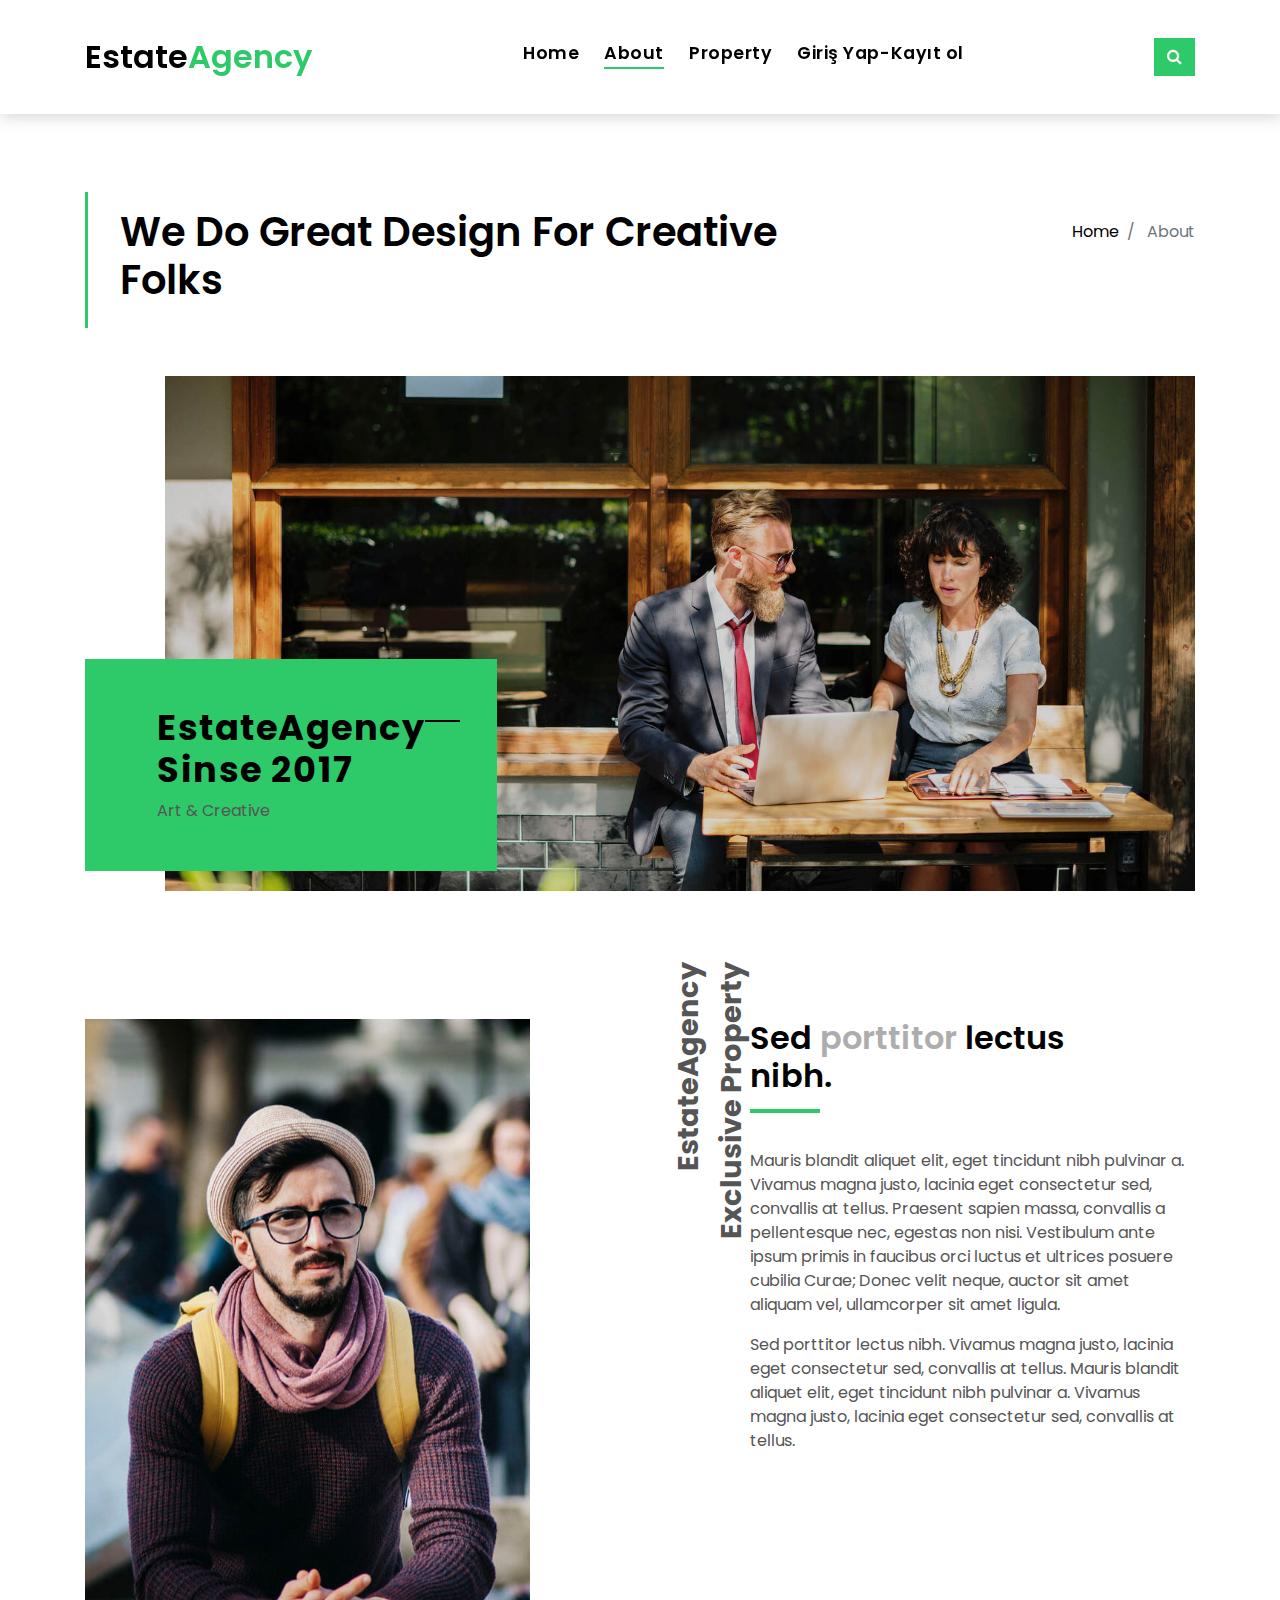
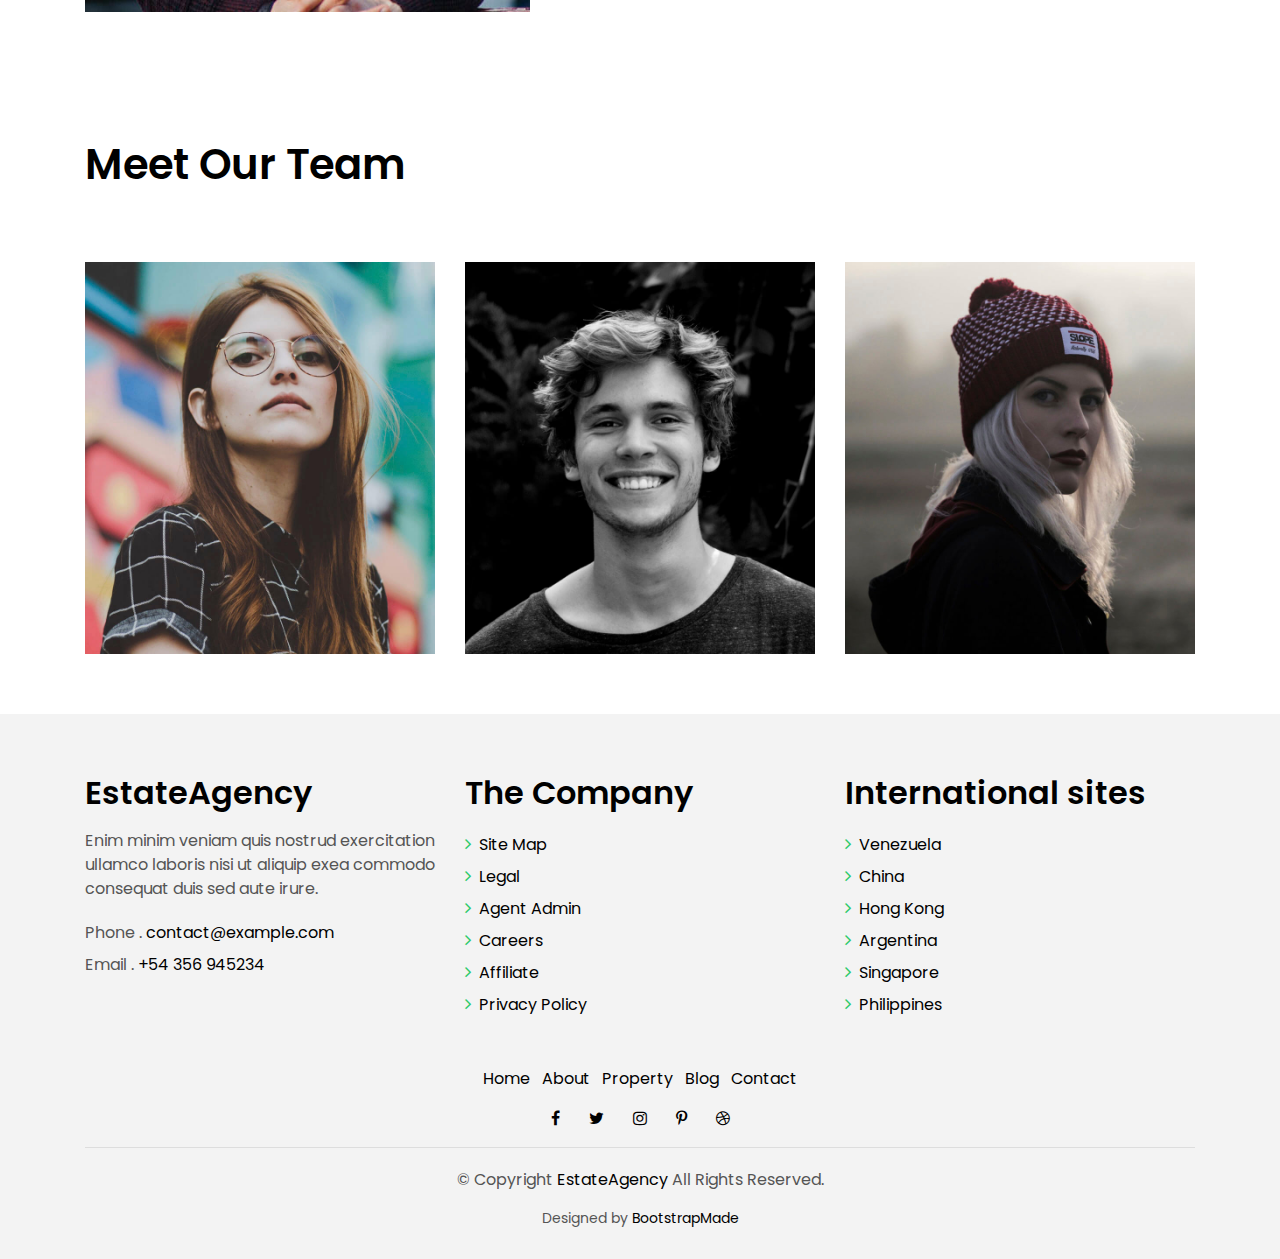
==== commit ce39eef3: "update web site page" ====
--- a/src/main/resources/templates/about.html
+++ b/src/main/resources/templates/about.html
@@ -156,22 +156,7 @@
             <a class="nav-link" href="property-grid.html">Property</a>
           </li>
           <li class="nav-item">
-            <a class="nav-link" href="blog-grid.html">Blog</a>
-          </li>
-          <li class="nav-item dropdown">
-            <a class="nav-link dropdown-toggle" href="#" id="navbarDropdown" role="button" data-toggle="dropdown"
-              aria-haspopup="true" aria-expanded="false">
-              Pages
-            </a>
-            <div class="dropdown-menu" aria-labelledby="navbarDropdown">
-              <a class="dropdown-item" href="property-single.html">Property Single</a>
-              <a class="dropdown-item" href="blog-single.html">Blog Single</a>
-              <a class="dropdown-item" href="agents-grid.html">Agents Grid</a>
-              <a class="dropdown-item" href="agent-single.html">Agent Single</a>
-            </div>
-          </li>
-          <li class="nav-item">
-            <a class="nav-link" href="contact.html">Contact</a>
+            <a class="nav-link" href="loginPage.html">Giriş Yap-Kayıt ol</a>
           </li>
         </ul>
       </div>
--- a/src/main/resources/templates/css/style.css
+++ b/src/main/resources/templates/css/style.css
@@ -1293,6 +1293,10 @@
 
 .card-header-c {
   padding: 0 1rem 1rem 1rem;
+  background-color: #26a356;
+  border-radius: 40% 20px;
+  padding: 10px;
+
 }
 
 .card-body-c {
@@ -1304,8 +1308,7 @@
 }
 
 .card-box-ico {
-  padding: 1rem 3rem 1rem 2.5rem;
-  border: 5px solid #2eca6a;
+  padding: 1rem 3rem 1rem 2.5rem;  
 }
 
 .card-box-ico span {
@@ -1316,7 +1319,8 @@
 .title-c {
   font-size: 2.5rem;
   font-weight: 600;
-  margin-left: -40px;
+  margin-left:-40px;
+  margin-top: 20px;
 }
 
 /*======================================
